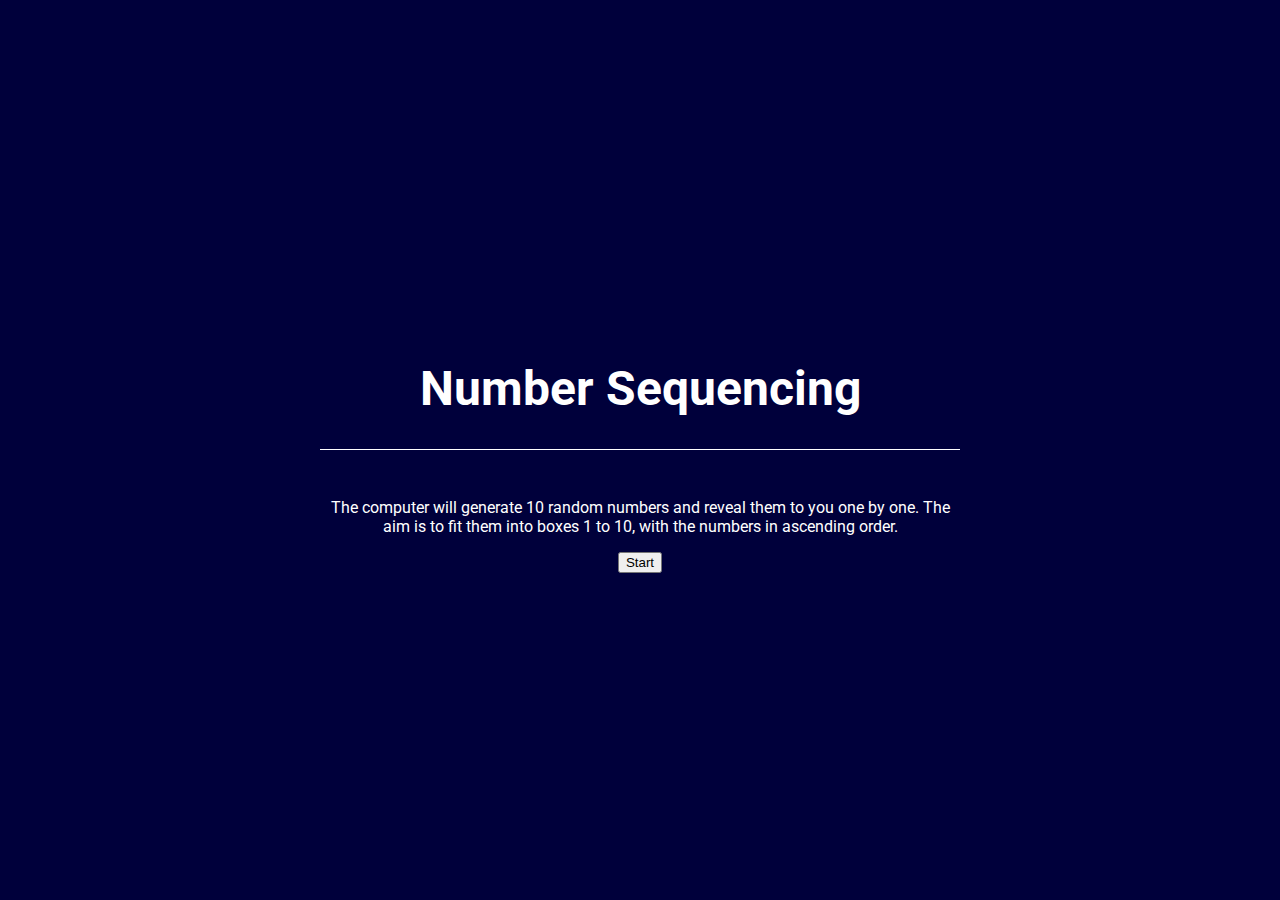
==== index.html @ 09c36267 "Setup basic files" ====
<!DOCTYPE html>
<html lang="en">
  <head>
    <meta charset="UTF-8" />
    <meta http-equiv="X-UA-Compatible" content="IE=edge" />
    <meta name="viewport" content="width=device-width, initial-scale=1.0" />
    <link rel="preconnect" href="https://fonts.googleapis.com" />
    <link rel="preconnect" href="https://fonts.gstatic.com" crossorigin />
    <link
      href="https://fonts.googleapis.com/css2?family=Roboto:wght@100;300;400;500;700;900&display=swap"
      rel="stylesheet"
    />
    <link rel="stylesheet" href="style.css" />
    <title>Number Sequencing</title>
  </head>
  <body>
    <div class="content">
      <h1>Number Sequencing</h1>
      <p>
        The computer will generate 10 random numbers and reveal them to you one
        by one. The aim is to fit them into boxes 1 to 10, with the numbers in
        ascending order.
      </p>
      <button>Start</button>
    </div>
  </body>
  <footer>
    <script src="orderingScript.js"></script>
  </footer>
</html>
---- style.css ----
html,
body {
  font-size: 1rem;
  margin: 0;
  font-family: "roboto", sans-serif;
  height: 100%;
  color: #ffffff;
  background-color: #00003b;
}

body,
.content {
  display: flex;
  flex-direction: column;
  justify-content: center;
  align-items: center;
}

.content {
  width: 50%;
  text-align: center;
}

h1 {
  width: 100%;
  font-size: 3rem;
  padding-bottom: 2rem;
  border-bottom: 1px solid;
}
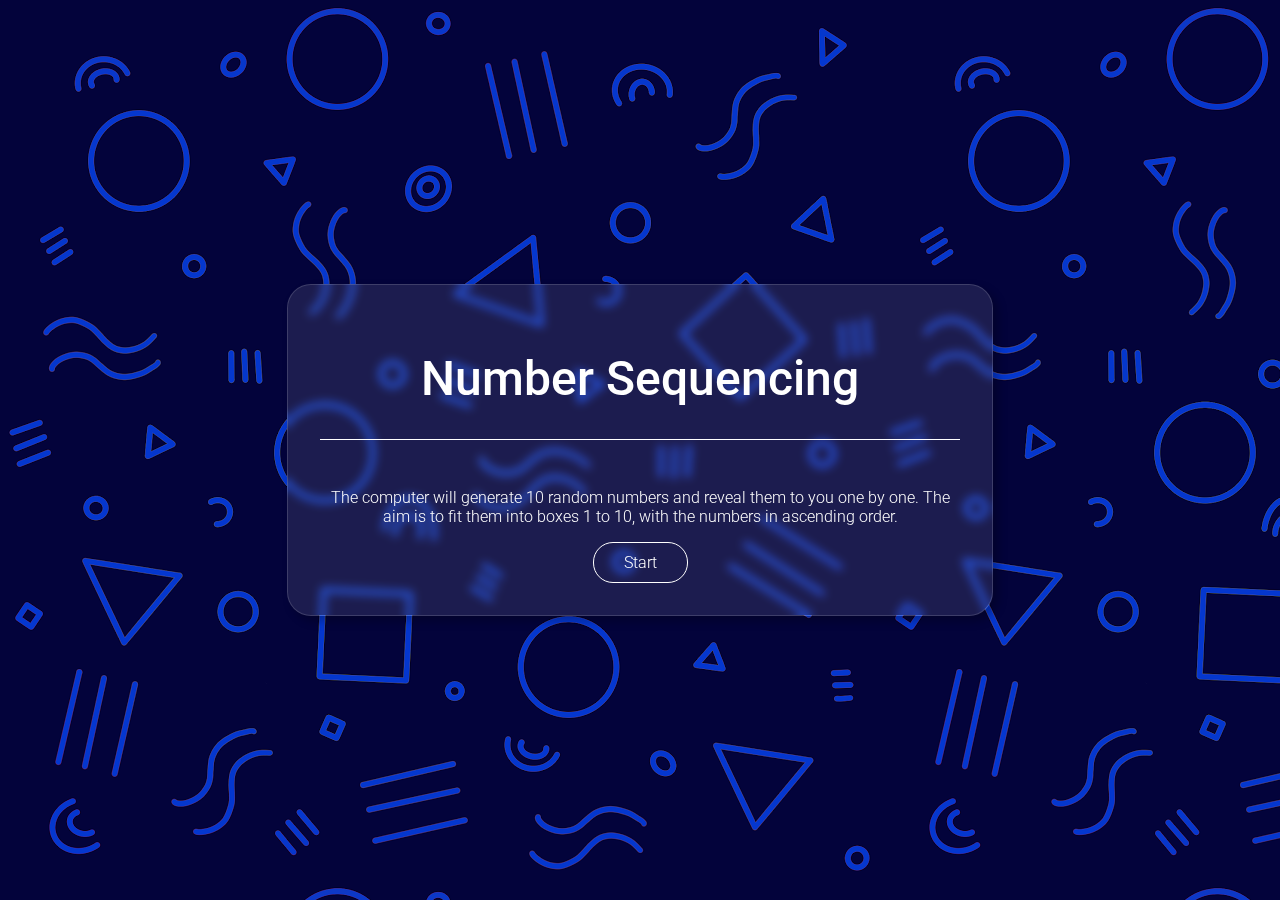
==== commit fbcda266: "Tested arraylib" ====
--- a/index.html
+++ b/index.html
@@ -25,6 +25,6 @@
     </div>
   </body>
   <footer>
-    <script src="orderingScript.js"></script>
+    <script type="module" src="orderingScript.js"></script>
   </footer>
 </html>
--- a/style.css
+++ b/style.css
@@ -6,6 +6,7 @@
   height: 100%;
   color: #ffffff;
   background-color: #00003b;
+  background-image: url("img/memphisBackground.PNG");
 }
 
 body,
@@ -19,6 +20,12 @@
 .content {
   width: 50%;
   text-align: center;
+  padding: 2rem;
+  background-color: rgba(255, 255, 255, 0.1);
+  border-radius: 1.5rem;
+  border: 1px solid rgba(255, 255, 255, 0.15);
+  box-shadow: 5px 5px 10px rgba(0, 0, 0, 0.25);
+  backdrop-filter: blur(5px);
 }
 
 h1 {
@@ -26,4 +33,26 @@
   font-size: 3rem;
   padding-bottom: 2rem;
   border-bottom: 1px solid;
+  font-weight: 500;
 }
+
+p {
+  font-size: 1rem;
+  font-weight: 300;
+}
+
+button {
+  background-color: rgba(0, 0, 0, 0);
+  padding: 10px 30px 10px 30px;
+  border-radius: 20px;
+  color: #ffffff;
+  border: 1px solid #ffffff;
+  transition: background-color 0.5s ease-in-out;
+  font-size: 1rem;
+  font-weight: 300;
+  font-family: "roboto", sans-serif;
+}
+
+button:hover {
+  background-color: rgba(255, 255, 255, 0.2);
+}
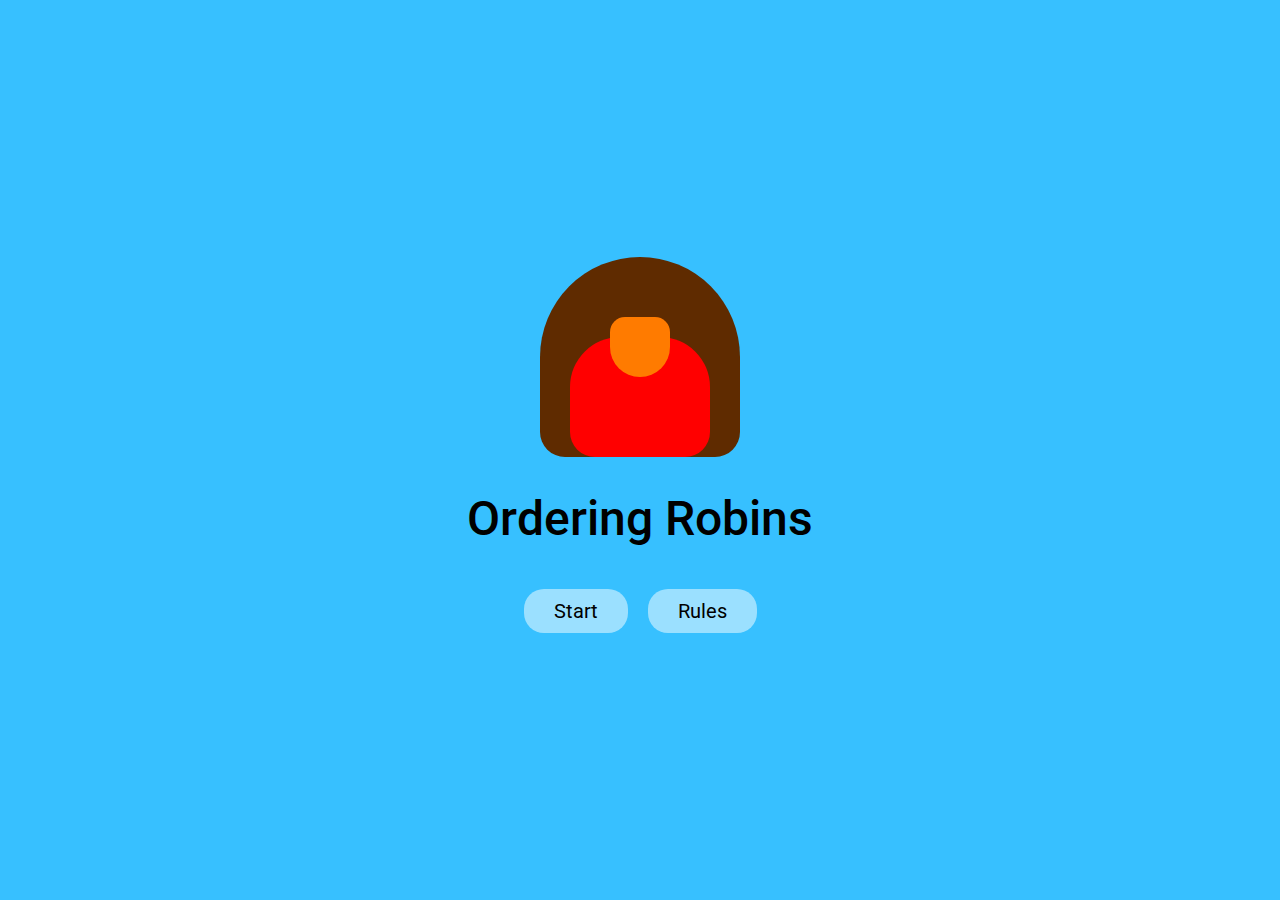
==== commit 53d370f4: "Rearranged stylesheets and setup game file" ====
--- a/index.html
+++ b/index.html
@@ -11,20 +11,23 @@
       rel="stylesheet"
     />
     <link rel="stylesheet" href="style.css" />
-    <title>Number Sequencing</title>
+    <link rel="stylesheet" href="robinStyle.css" />
+    <title>Ordering Robins</title>
   </head>
   <body>
     <div class="content">
-      <h1>Number Sequencing</h1>
-      <p>
-        The computer will generate 10 random numbers and reveal them to you one
-        by one. The aim is to fit them into boxes 1 to 10, with the numbers in
-        ascending order.
-      </p>
-      <button>Start</button>
+      <div class="robin">
+        <div class="beak"></div>
+        <div class="breast"></div>
+      </div>
+      <h1>Ordering Robins</h1>
+      <div class="buttonGroup">
+        <button id="startButton">Start</button>
+        <button id="rulesButton">Rules</button>
+      </div>
     </div>
   </body>
   <footer>
-    <script type="module" src="orderingScript.js"></script>
+    <script src="buttonScript.js"></script>
   </footer>
 </html>
--- a/style.css
+++ b/style.css
@@ -4,9 +4,8 @@
   margin: 0;
   font-family: "roboto", sans-serif;
   height: 100%;
-  color: #ffffff;
-  background-color: #00003b;
-  background-image: url("img/memphisBackground.PNG");
+  color: #000000;
+  background-color: #37c0ff;
 }
 
 body,
@@ -21,38 +20,37 @@
   width: 50%;
   text-align: center;
   padding: 2rem;
-  background-color: rgba(255, 255, 255, 0.1);
-  border-radius: 1.5rem;
-  border: 1px solid rgba(255, 255, 255, 0.15);
-  box-shadow: 5px 5px 10px rgba(0, 0, 0, 0.25);
-  backdrop-filter: blur(5px);
 }
 
 h1 {
   width: 100%;
   font-size: 3rem;
-  padding-bottom: 2rem;
-  border-bottom: 1px solid;
   font-weight: 500;
 }
 
 p {
-  font-size: 1rem;
-  font-weight: 300;
+  margin-top: 0;
+  font-size: 1.5rem;
+  font-weight: 400;
+}
+
+.buttonGroup {
+  display: flex;
 }
 
 button {
-  background-color: rgba(0, 0, 0, 0);
+  margin: 10px;
   padding: 10px 30px 10px 30px;
   border-radius: 20px;
-  color: #ffffff;
-  border: 1px solid #ffffff;
+  border-style: none;
+  color: #000000;
+  background-color: rgba(255, 255, 255, 0.5);
   transition: background-color 0.5s ease-in-out;
-  font-size: 1rem;
-  font-weight: 300;
+  font-size: 1.25rem;
+  font-weight: 400;
   font-family: "roboto", sans-serif;
 }
 
 button:hover {
-  background-color: rgba(255, 255, 255, 0.2);
+  background-color: rgba(255, 255, 255, 0.7);
 }
--- a/robinStyle.css
+++ b/robinStyle.css
@@ -0,0 +1,26 @@
+.robin {
+  width: 200px;
+  height: 200px;
+  border-radius: 100px 100px 25px 25px;
+  background-color: #5f2b00;
+  display: flex;
+  flex-direction: column;
+  justify-content: flex-end;
+  align-items: center;
+}
+
+.robin > .beak {
+  position: relative;
+  width: 30%;
+  height: 30%;
+  border-radius: 25px 25px 50px 50px;
+  margin-bottom: -20%;
+  background-color: #ff7b00;
+}
+
+.robin > .breast {
+  width: 70%;
+  height: 60%;
+  border-radius: 50px 50px 25px 25px;
+  background-color: #ff0000;
+}
